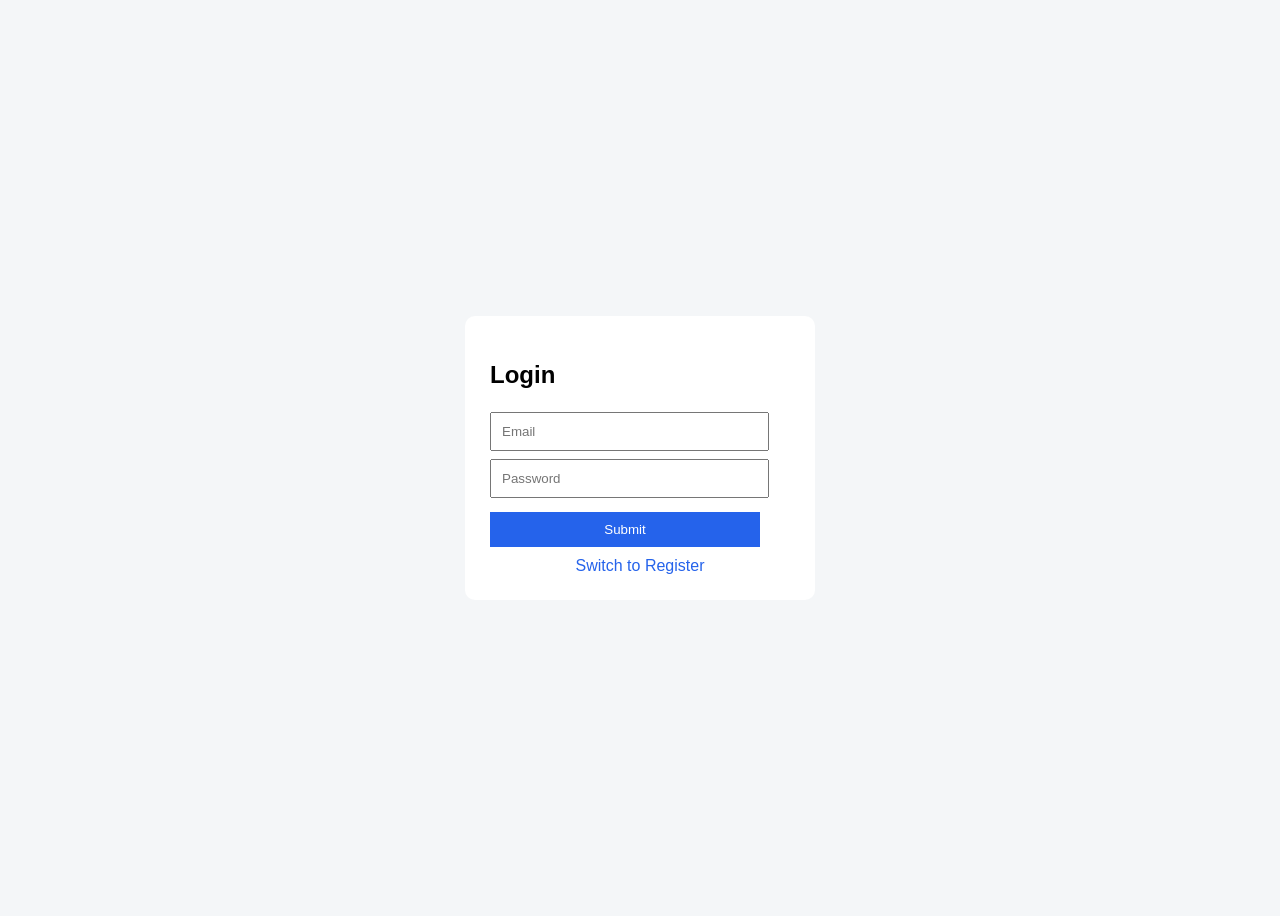
==== index.html @ ea677eed "frontend" ====
<!DOCTYPE html>
<html>
<head>
  <title>Auth</title>

  <style>
    body {
      font-family: Arial;
      background: #f4f6f8;
      display: flex;
      justify-content: center;
      align-items: center;
      height: 100vh;
    }

    .card {
      background: white;
      padding: 25px;
      border-radius: 10px;
      width: 300px;
    }

    input {
      width: 85%;
      padding: 10px;
      margin: 4px 0;
    }

    button {
      width: 90%;
      padding: 10px;
      margin-top: 10px;
      border: none;
      background: #2563eb;
      color: white;
      cursor: pointer;
    }

    .toggle {
      text-align: center;
      margin-top: 10px;
      cursor: pointer;
      color: #2563eb;
    }
  </style>
</head>

<body>

<div class="card">

<h2 id="title">Login</h2>

<input id="email" placeholder="Email">
<input id="password" type="password" placeholder="Password">

<button onclick="submitAuth()">Submit</button>

<div class="toggle" onclick="toggleMode()">
  Switch to Register
</div>

</div>

<script>

let isLogin = true;

function toggleMode() {
  isLogin = !isLogin;
  document.getElementById("title").innerText = isLogin ? "Login" : "Register";
  document.querySelector(".toggle").innerText =
    isLogin ? "Switch to Register" : "Switch to Login";
}

async function submitAuth() {
  const email = document.getElementById("email").value;
  const password = document.getElementById("password").value;

  const url = isLogin
    ? "https://inventory-system-eipk.onrender.com/auth/login"
    : "https://inventory-system-eipk.onrender.com/auth/register";

  const res = await fetch(url, {
    method: "POST",
    headers: {"Content-Type": "application/json"},
    body: JSON.stringify({ email, password })
  });

  const data = await res.json();

  if (!res.ok) {
    alert(data.detail || "Error");
    return;
  }

  if (isLogin) {
    localStorage.setItem("token", data.access_token);
    window.location.href = "dashboard.html";
  } else {
    alert("Registered! Now login.");
    toggleMode();
  }
}
container.innerHTML = "Loading...";
</script>

</body>
</html>
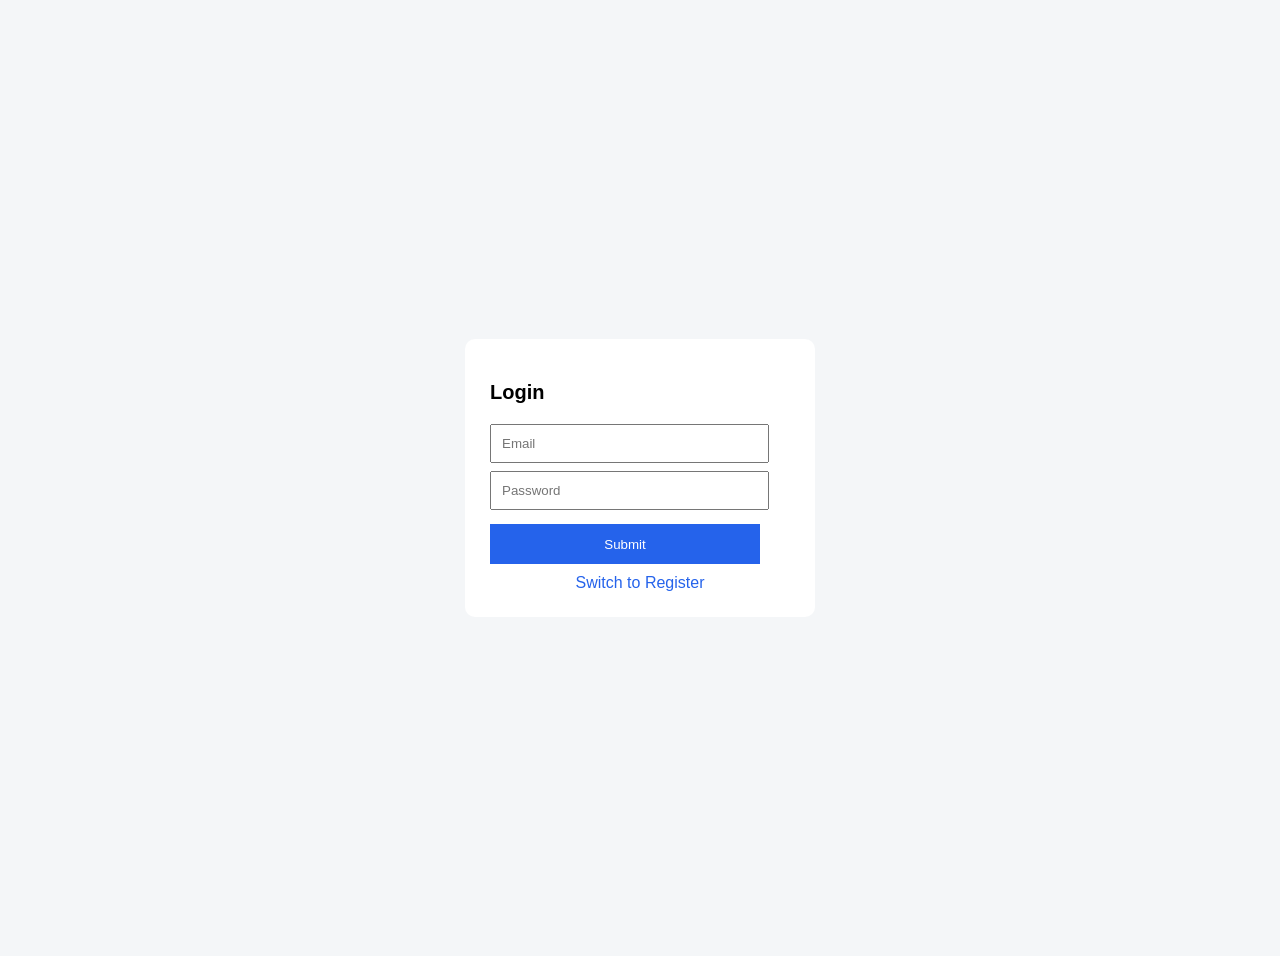
==== commit cf646e5d: "Full system update: backend fixes, frontend improvements, UI redesign, bug fixes, and feature enhanc" ====
--- a/index.html
+++ b/index.html
@@ -42,7 +42,62 @@
       cursor: pointer;
       color: #2563eb;
     }
+    body {
+  font-family: Arial;
+  background: #f4f6f8;
+  padding: 20px;
+}
+
+/* MOBILE RESPONSIVE SYSTEM */
+@media (max-width: 768px) {
+
+  body {
+    padding: 10px;
+  }
+
+  .topbar {
+    flex-direction: column;
+    align-items: flex-start;
+    gap: 10px;
+  }
+
+  .row {
+    flex-direction: column;
+  }
+
+  input, select, button {
+    width: 100%;
+    font-size: 16px;
+  }
+
+  button {
+    padding: 12px;
+  }
+
+  .card {
+    font-size: 14px;
+    padding: 10px;
+  }
+}
+
+
+body {
+  font-family: Arial;
+}
+
+/* existing styles... */
+
+button {
+  min-height: 40px;
+}
+
+h2, h3 {
+  font-size: 20px;
+}
+
+
   </style>
+  <meta name="viewport" content="width=device-width, initial-scale=1.0">
 </head>
 
 <body>
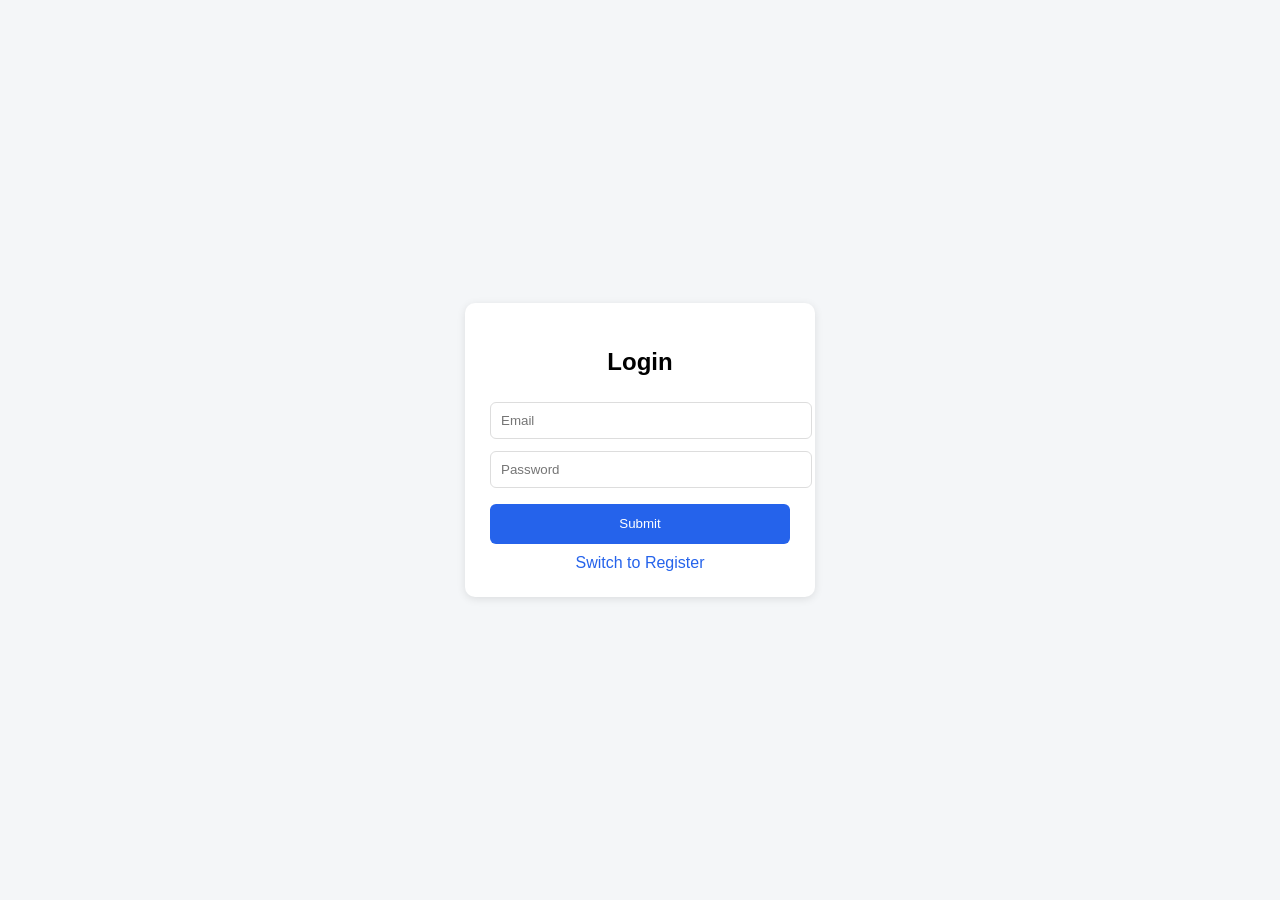
==== commit 76d89dbd: "Final UI: categories + grouped products + dropdown fix" ====
--- a/index.html
+++ b/index.html
@@ -2,6 +2,8 @@
 <html>
 <head>
   <title>Auth</title>
+
+  <meta name="viewport" content="width=device-width, initial-scale=1.0">
 
   <style>
     body {
@@ -11,6 +13,7 @@
       justify-content: center;
       align-items: center;
       height: 100vh;
+      margin: 0;
     }
 
     .card {
@@ -18,22 +21,31 @@
       padding: 25px;
       border-radius: 10px;
       width: 300px;
+      box-shadow: 0 2px 8px rgba(0,0,0,0.1);
+    }
+
+    h2 {
+      text-align: center;
     }
 
     input {
-      width: 85%;
+      width: 100%;
       padding: 10px;
-      margin: 4px 0;
+      margin: 6px 0;
+      border: 1px solid #ddd;
+      border-radius: 6px;
     }
 
     button {
-      width: 90%;
+      width: 100%;
       padding: 10px;
       margin-top: 10px;
       border: none;
       background: #2563eb;
       color: white;
       cursor: pointer;
+      border-radius: 6px;
+      min-height: 40px;
     }
 
     .toggle {
@@ -42,122 +54,109 @@
       cursor: pointer;
       color: #2563eb;
     }
-    body {
-  font-family: Arial;
-  background: #f4f6f8;
-  padding: 20px;
-}
 
-/* MOBILE RESPONSIVE SYSTEM */
-@media (max-width: 768px) {
+    #message {
+      margin-top: 10px;
+      text-align: center;
+      font-size: 14px;
+    }
 
-  body {
-    padding: 10px;
-  }
+    /* MOBILE */
+    @media (max-width: 768px) {
+      .card {
+        width: 90%;
+      }
 
-  .topbar {
-    flex-direction: column;
-    align-items: flex-start;
-    gap: 10px;
-  }
-
-  .row {
-    flex-direction: column;
-  }
-
-  input, select, button {
-    width: 100%;
-    font-size: 16px;
-  }
-
-  button {
-    padding: 12px;
-  }
-
-  .card {
-    font-size: 14px;
-    padding: 10px;
-  }
-}
-
-
-body {
-  font-family: Arial;
-}
-
-/* existing styles... */
-
-button {
-  min-height: 40px;
-}
-
-h2, h3 {
-  font-size: 20px;
-}
-
-
+      input, button {
+        font-size: 16px;
+      }
+    }
   </style>
-  <meta name="viewport" content="width=device-width, initial-scale=1.0">
 </head>
 
 <body>
 
 <div class="card">
 
-<h2 id="title">Login</h2>
+  <h2 id="title">Login</h2>
 
-<input id="email" placeholder="Email">
-<input id="password" type="password" placeholder="Password">
+  <input id="email" placeholder="Email">
+  <input id="password" type="password" placeholder="Password">
 
-<button onclick="submitAuth()">Submit</button>
+  <button onclick="submitAuth()">Submit</button>
 
-<div class="toggle" onclick="toggleMode()">
-  Switch to Register
-</div>
+  <div id="message"></div>
+
+  <div class="toggle" onclick="toggleMode()">
+    Switch to Register
+  </div>
 
 </div>
 
 <script>
 
 let isLogin = true;
+const API = "https://inventory-system-eipk.onrender.com";
 
+// TOGGLE LOGIN / REGISTER
 function toggleMode() {
   isLogin = !isLogin;
-  document.getElementById("title").innerText = isLogin ? "Login" : "Register";
+
+  document.getElementById("title").innerText =
+    isLogin ? "Login" : "Register";
+
   document.querySelector(".toggle").innerText =
     isLogin ? "Switch to Register" : "Switch to Login";
+
+  document.getElementById("message").innerText = "";
 }
 
+// SUBMIT
 async function submitAuth() {
   const email = document.getElementById("email").value;
   const password = document.getElementById("password").value;
+  const message = document.getElementById("message");
 
-  const url = isLogin
-    ? "https://inventory-system-eipk.onrender.com/auth/login"
-    : "https://inventory-system-eipk.onrender.com/auth/register";
-
-  const res = await fetch(url, {
-    method: "POST",
-    headers: {"Content-Type": "application/json"},
-    body: JSON.stringify({ email, password })
-  });
-
-  const data = await res.json();
-
-  if (!res.ok) {
-    alert(data.detail || "Error");
+  if (!email || !password) {
+    message.innerText = "Fill all fields";
+    message.style.color = "red";
     return;
   }
 
-  if (isLogin) {
-    localStorage.setItem("token", data.access_token);
-    window.location.href = "dashboard.html";
-  } else {
-    alert("Registered! Now login.");
-    toggleMode();
+  const url = isLogin
+    ? `${API}/auth/login`
+    : `${API}/auth/register`;
+
+  try {
+    const res = await fetch(url, {
+      method: "POST",
+      headers: {"Content-Type": "application/json"},
+      body: JSON.stringify({ email, password })
+    });
+
+    const data = await res.json();
+
+    if (!res.ok) {
+      message.innerText = data.detail || "Error occurred";
+      message.style.color = "red";
+      return;
+    }
+
+    if (isLogin) {
+      localStorage.setItem("token", data.access_token);
+      window.location.href = "dashboard.html";
+    } else {
+      message.innerText = "Registered successfully. Now login.";
+      message.style.color = "green";
+      toggleMode();
+    }
+
+  } catch (err) {
+    message.innerText = "Network error";
+    message.style.color = "red";
   }
 }
-container.innerHTML = "Loading...";
+
 </script>
 
 </body>
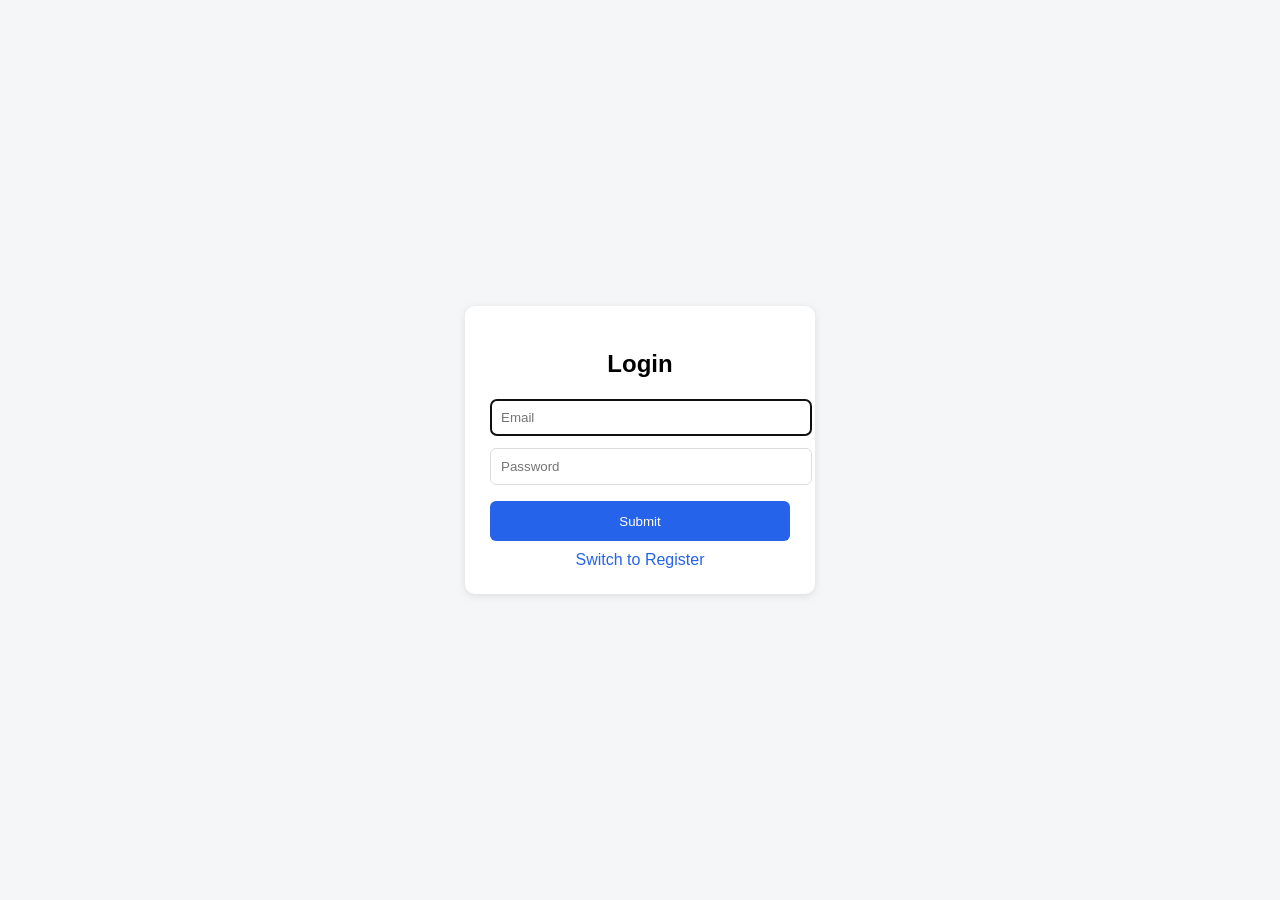
==== commit 9c44996d: "feat(products): add pack-based stock calculation and edit modal" ====
--- a/index.html
+++ b/index.html
@@ -3,6 +3,10 @@
 <head>
   <title>Auth</title>
 
+  <!-- 🚀 SPEED BOOST -->
+  <link rel="preconnect" href="https://inventory-system-eipk.onrender.com">
+
+  <!-- 📱 MOBILE -->
   <meta name="viewport" content="width=device-width, initial-scale=1.0">
 
   <style>
@@ -26,6 +30,7 @@
 
     h2 {
       text-align: center;
+      margin-bottom: 15px;
     }
 
     input {
@@ -38,7 +43,7 @@
 
     button {
       width: 100%;
-      padding: 10px;
+      padding: 12px;
       margin-top: 10px;
       border: none;
       background: #2563eb;
@@ -48,6 +53,11 @@
       min-height: 40px;
     }
 
+    button:disabled {
+      background: #9ca3af;
+      cursor: not-allowed;
+    }
+
     .toggle {
       text-align: center;
       margin-top: 10px;
@@ -55,20 +65,10 @@
       color: #2563eb;
     }
 
-    #message {
-      margin-top: 10px;
-      text-align: center;
-      font-size: 14px;
-    }
-
-    /* MOBILE */
+    /* 📱 MOBILE */
     @media (max-width: 768px) {
       .card {
         width: 90%;
-      }
-
-      input, button {
-        font-size: 16px;
       }
     }
   </style>
@@ -77,85 +77,87 @@
 <body>
 
 <div class="card">
-
   <h2 id="title">Login</h2>
 
-  <input id="email" placeholder="Email">
+  <input id="email" placeholder="Email" autofocus>
   <input id="password" type="password" placeholder="Password">
 
-  <button onclick="submitAuth()">Submit</button>
-
-  <div id="message"></div>
+  <button id="submitBtn" onclick="submitAuth()">Submit</button>
 
   <div class="toggle" onclick="toggleMode()">
     Switch to Register
   </div>
-
 </div>
 
 <script>
 
 let isLogin = true;
-const API = "https://inventory-system-eipk.onrender.com";
 
-// TOGGLE LOGIN / REGISTER
+// 🔄 TOGGLE LOGIN / REGISTER
 function toggleMode() {
   isLogin = !isLogin;
 
-  document.getElementById("title").innerText =
-    isLogin ? "Login" : "Register";
-
+  document.getElementById("title").innerText = isLogin ? "Login" : "Register";
   document.querySelector(".toggle").innerText =
     isLogin ? "Switch to Register" : "Switch to Login";
-
-  document.getElementById("message").innerText = "";
 }
 
-// SUBMIT
+// 🚀 AUTH FUNCTION (FAST + CLEAN)
 async function submitAuth() {
-  const email = document.getElementById("email").value;
-  const password = document.getElementById("password").value;
-  const message = document.getElementById("message");
+  const email = document.getElementById("email").value.trim();
+  const password = document.getElementById("password").value.trim();
+  const button = document.getElementById("submitBtn");
 
   if (!email || !password) {
-    message.innerText = "Fill all fields";
-    message.style.color = "red";
+    alert("Enter email and password");
     return;
   }
 
   const url = isLogin
-    ? `${API}/auth/login`
-    : `${API}/auth/register`;
+    ? "https://inventory-system-eipk.onrender.com/auth/login"
+    : "https://inventory-system-eipk.onrender.com/auth/register";
 
   try {
+    // ⚡ INSTANT FEEDBACK
+    button.innerText = "Processing...";
+    button.disabled = true;
+
     const res = await fetch(url, {
       method: "POST",
-      headers: {"Content-Type": "application/json"},
+      headers: {
+        "Content-Type": "application/json"
+      },
       body: JSON.stringify({ email, password })
     });
 
     const data = await res.json();
 
     if (!res.ok) {
-      message.innerText = data.detail || "Error occurred";
-      message.style.color = "red";
-      return;
+      throw new Error(data.detail || "Something went wrong");
     }
 
+    // ✅ SUCCESS
     if (isLogin) {
       localStorage.setItem("token", data.access_token);
       window.location.href = "dashboard.html";
     } else {
-      message.innerText = "Registered successfully. Now login.";
-      message.style.color = "green";
+      alert("Registered successfully. Please login.");
       toggleMode();
     }
 
   } catch (err) {
-    message.innerText = "Network error";
-    message.style.color = "red";
+    alert(err.message);
+  } finally {
+    // 🔄 RESET BUTTON
+    button.innerText = "Submit";
+    button.disabled = false;
   }
 }
+
+// ⌨️ ENTER KEY SUPPORT
+document.addEventListener("keypress", function(e) {
+  if (e.key === "Enter") submitAuth();
+});
 
 </script>
 
